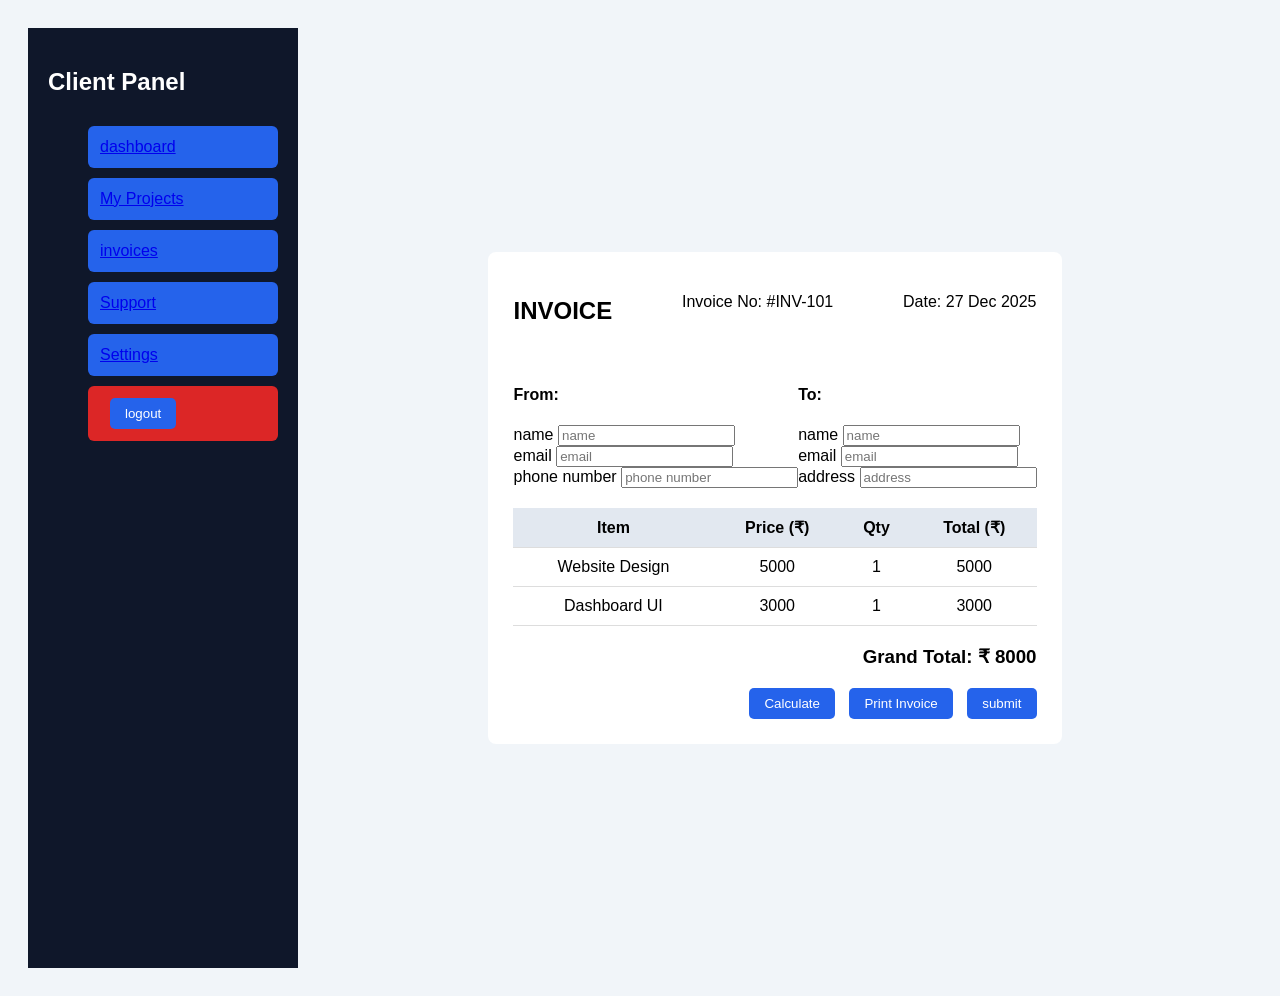
==== invoices.html @ 5bb77033 "add multiple file" ====
<!DOCTYPE html>
<html lang="en">
<head>
    <meta charset="UTF-8">
    <title>Invoice</title>

    <style>
    body {
    font-family: Arial, sans-serif;
    background: #f1f5f9;
    padding: 20px;
}

.invoice-box {
    max-width: 800px;
    margin: auto;
    background: white;
    padding: 25px;
    border-radius: 8px;
}

.invoice-header {
    display: flex;
    justify-content: space-between;
    margin-bottom: 20px;
}

.company-details {
    display: flex;
    justify-content: space-between;
    margin-bottom: 20px;
}

table {
    width: 100%;
    border-collapse: collapse;
}

table th, table td {
    padding: 10px;
    border-bottom: 1px solid #ddd;
    text-align: center;
}

table th {
    background: #e2e8f0;
}

.invoice-total {
    text-align: right;
    margin-top: 20px;
}

.actions {
    margin-top: 20px;
    text-align: right;
}

button {
    padding: 8px 15px;
    margin-left: 10px;
    border: none;
    background: #2563eb;
    color: white;
    cursor: pointer;
    border-radius: 5px;
}

button:hover {
    background: #1d4ed8;
}
.dashboard {
  display: flex;
}

/* Sidebar */
.sidebar {
  width: 230px;
  background: #0f172a;
  color: white;
  height: 100vh;
  padding: 20px;
}

.sidebar h2 {
  margin-bottom: 30px;
}

.sidebar ul {
  list-style: none;
}

.sidebar li {
  padding: 12px;
  margin-bottom: 10px;
  cursor: pointer;
  border-radius: 6px;
}

.sidebar li:hover,
.sidebar .active {
  background: #2563eb;
}

.logout {
  background: #dc2626;
}
.active-status {
  color: green;
  font-weight: bold;
}

</style>

</head>
<body>
   <div class="dashboard">

  <!-- Sidebar -->
  <aside class="sidebar">
    <h2>Client Panel</h2>
    <ul>
      <li class="active"><a href="index.html">dashboard</a></li>
      <li class="active"><a href="project.html">My Projects</a></li>
      <li class="active"><a href="invoices.html">invoices</a></li>
      <li class="active"><a href="support.html">Support</a></li>
      <li class="active"><a href="setting.html">Settings</a></li>
      <li class="logout"><button>logout</button></li>
    </ul>
  </aside>

<div class="invoice-box">

    <div class="invoice-header">
        <h2>INVOICE</h2>
        <p>Invoice No: #INV-101</p>
        <p>Date: 27 Dec 2025</p>
    </div>

    <div class="company-details">
        <div>
            <h4>From:</h4>
            <form>
                <label>name</label>
                <input type="text" placeholder="name">
                <br>
                <label>email</label>
                <input type="email" placeholder="email">
                <br>
                <label>phone number</label>
                <input type="number" placeholder="phone number">
            </form>
            
        </div>

        <div>
            <h4>To:</h4>
              <form>
                <label>name</label>
                <input type="text" placeholder="name">
                <br>
                <label>email</label>
                <input type="email" placeholder="email">
                <br>
                <label>address</label>
                <input type="text" placeholder="address">
            </form>
        </div>
    </div>

    <table>
        <thead>
            <tr>
                <th>Item</th>
                <th>Price (₹)</th>
                <th>Qty</th>
                <th>Total (₹)</th>
            </tr>
        </thead>
        <tbody>
            <tr>
                <td>Website Design</td>
                <td class="price">5000</td>
                <td class="qty">1</td>
                <td class="total"></td>
            </tr>
            <tr>
                <td>Dashboard UI</td>
                <td class="price">3000</td>
                <td class="qty">1</td>
                <td class="total"></td>
            </tr>
        </tbody>
    </table>

    <div class="invoice-total">
        <h3>Grand Total: ₹ <span id="grandTotal">0</span></h3>
    </div>

    <div class="actions">
        <button onclick="calculateInvoice()">Calculate</button>
        <button onclick="window.print()">Print Invoice</button>
        <button>submit</button>
    </div>

</div>

<script>
    function calculateInvoice() {
    let prices = document.querySelectorAll(".price");
    let qtys = document.querySelectorAll(".qty");
    let totals = document.querySelectorAll(".total");

    let grandTotal = 0;

    prices.forEach((price, index) => {
        let total = price.innerText * qtys[index].innerText;
        totals[index].innerText = total;
        grandTotal += total;
    });

    document.getElementById("grandTotal").innerText = grandTotal;
}

calculateInvoice();

</script>
</body>
</html>
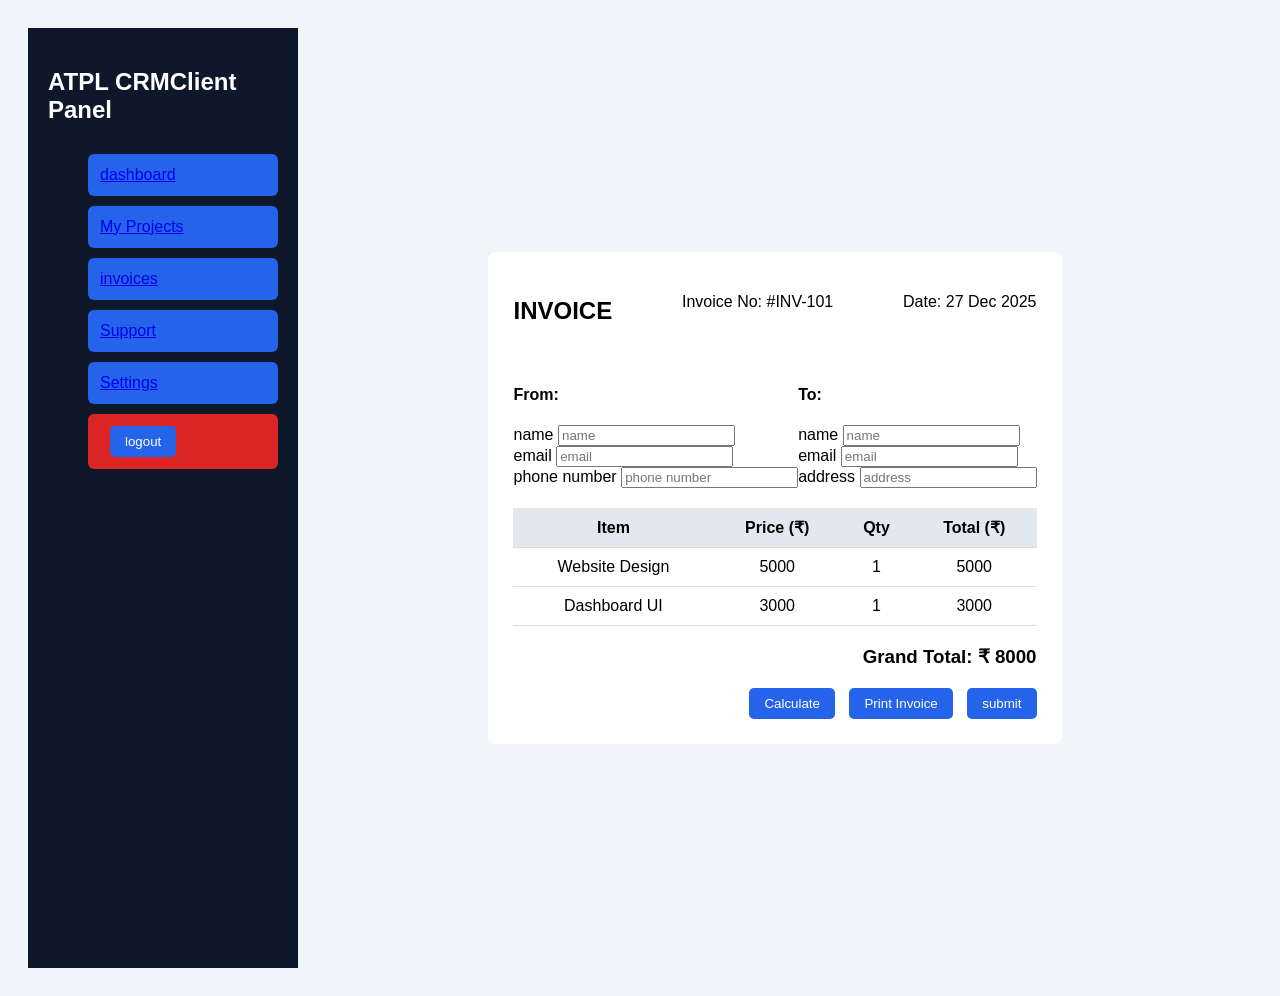
==== commit 9e2af655: "change client panel" ====
--- a/invoices.html
+++ b/invoices.html
@@ -118,7 +118,7 @@
 
   <!-- Sidebar -->
   <aside class="sidebar">
-    <h2>Client Panel</h2>
+    <h2> ATPL CRMClient Panel</h2>
     <ul>
       <li class="active"><a href="index.html">dashboard</a></li>
       <li class="active"><a href="project.html">My Projects</a></li>
